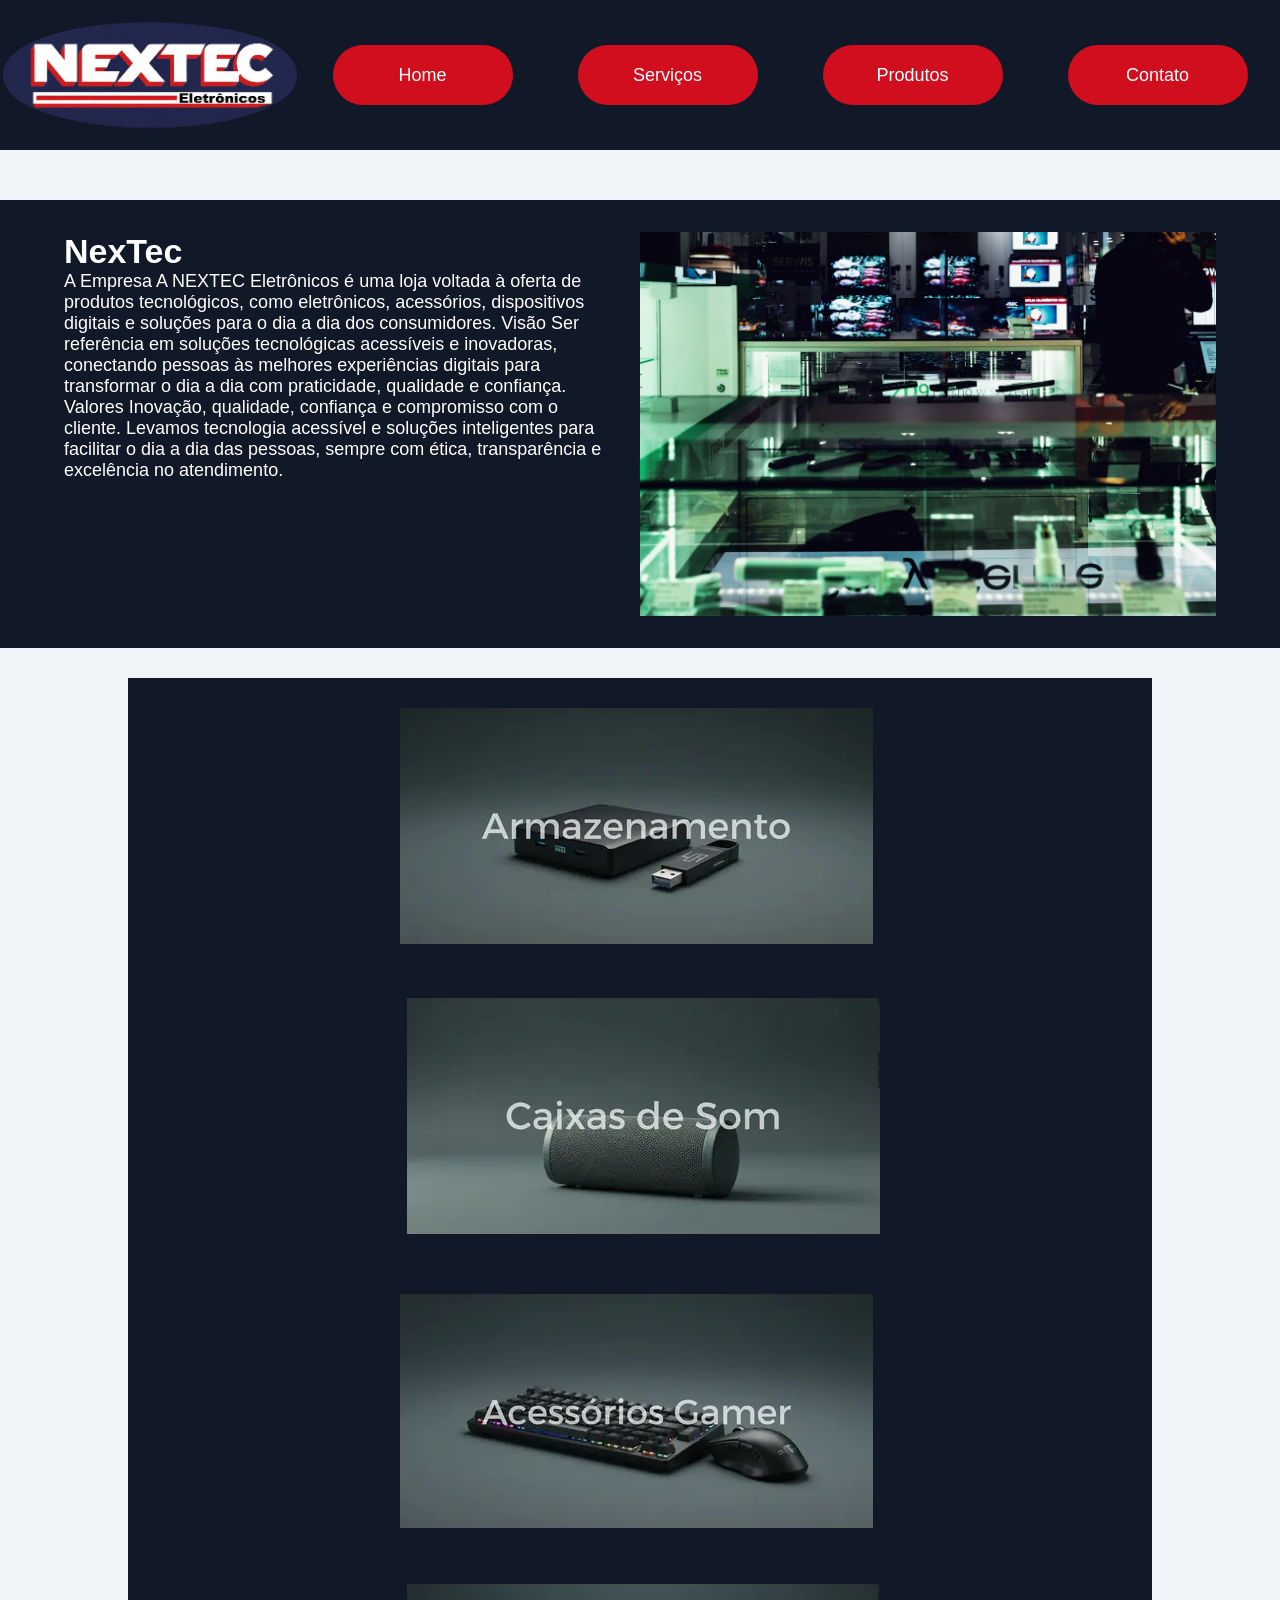
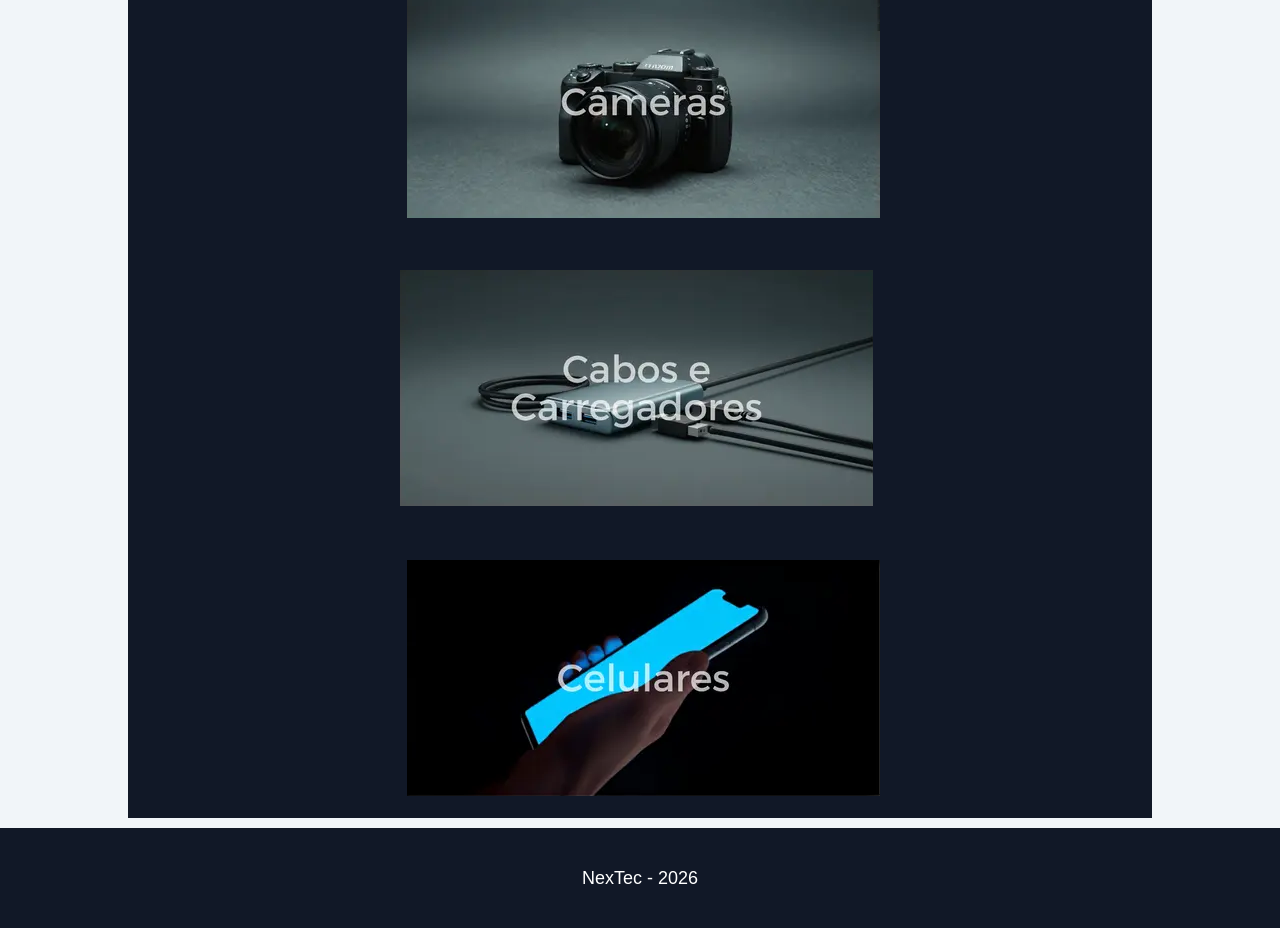
==== src/index.html @ 499da527 "Add files via upload" ====
<!DOCTYPE html>
<html lang="pt-br">
    <head>
        <title>NexTec</title>
        <meta charset="UTF-8">
        <meta name="viewport" content="width=device-width, initial-scale=1.0">
        <link rel="stylesheet" href="../styles/template.css">
    </head>
    <body>
        <nav id="barraNavegacao">
            <img alt="logotipo da empresa" src="../imgs/logo.webp">
            <input type="checkbox">
            <ul>
                <li><a href="index.html"><button>Home</button></a></li>
                <li><a href="servicos.html"><button>Serviços</button></a></li>
                <li><a href="produtos.html"><button>Produtos</button></a></li>
                <li><a href="contato.html"><button>Contato</button></a></li>
            </ul>
        </nav>
        <main id="conteudoPrincipal">
            <section id="apresentacaoEmpresa">
                <div>
                    <h1>NexTec</h1>
                    <p>A Empresa

                            A NEXTEC Eletrônicos é uma loja voltada à oferta de produtos tecnológicos, como eletrônicos, acessórios, dispositivos digitais e soluções para o dia a dia dos consumidores.
                            
                            Visão
                            
                            Ser referência em soluções tecnológicas acessíveis e inovadoras, conectando pessoas às melhores experiências digitais para transformar o dia a dia com praticidade, qualidade e confiança.
                            
                            Valores
                            
                            Inovação, qualidade, confiança e compromisso com o cliente.
                            Levamos tecnologia acessível e soluções inteligentes para facilitar o dia a dia das pessoas, sempre com ética, transparência e excelência no atendimento.
                    </p>
                </div>
                <img id="fotoEmpresa" src="../imgs/descricaoEmpresa.avif" alt="Imagem de uma loja com eletronicos em exposição">
            </section>
            <section id="galeriaServicos">
                <a href="produtos.html">Botão Hyperlink Para Seção de Produtos</a>
                <a href="produtos.html">Botão Hyperlink Para Seção de Produtos</a>
                <a href="produtos.html">Botão Hyperlink Para Seção de Produtos</a>
                <a href="produtos.html">Botão Hyperlink Para Seção de Produtos</a>
                <a href="produtos.html">Botão Hyperlink Para Seção de Produtos</a>
                <a href="produtos.html">Botão Hyperlink Para Seção de Produtos</a>
            </section>
        </main>
        <footer>
            <p>NexTec - 2026</p>
        </footer>
    </body>
</html>
---- styles/template.css ----
/* Cores projeto
    fundo -> #E2E8F0
    bases -> #111827
    destaques -> #d10e1e
*/

*{
    box-sizing: border-box;
    margin: 0;
    padding: 0;
    font-family: 'Lucida Sans', 'Lucida Sans Regular', 'Lucida Grande', 'Lucida Sans Unicode', Geneva, Verdana, sans-serif;
}

:root{
    --background:#F1F5F9;
    --bases: #111827;
    --destaques: #d10e1e;
}

/*Proporção de tipografia*/

p{
    font-size: 18px;
}

h1{
    font-size: 34px;
}

html{
    background-color: var(--background);
    height: 100vh;
}

#barraNavegacao{
    background-color: var(--bases);
    margin: 0;
    position:fixed;
    top: 0;
    left: 0;
    width: 100%;
    height: 150px;
    display: flex;
    justify-content: space-around;
    align-items: center;

    & ul{
        display: flex;
        color: transparent;
        width: 80%;
        justify-content: space-around;
    }
    & button{
        border: none;
        background-color: var(--destaques);
        width: 180px;
        height: 60px;
        font-size: 18px;
        border-radius:30px;
        color: white;
    }

    & img{
        width: 300px;
    }

    & input{
        display: none;
    }
}

#barraNavegacao a{
    text-decoration: none;
}

main{
    display: flex;
    flex-direction: column;
    align-items: center;
    margin-top: 200px;
}


#galeriaServicos{
    background-color: var(--bases);
    width: 80%;
    display: flex;
    flex-wrap: wrap;
    align-items: center;
    justify-content: space-around;
}

body{
    display: flex;
    flex-direction: column;
    align-items: center;
}

#galeriaServicos a img{
    width: 300px;
    height: 200px;
}

footer{
    background-color: var(--bases);
    width: 100%;
    height: 100px;
    color: white;
    margin-top: 10px;
    display: flex;
    align-items: center;
    text-align: center;

    & p{
        width: 100%;
    }
}

#galeriaServicos a{
    color: transparent;
    width: 500px;
    height: 250px;
    margin: 20px;
    background-image: url('../imgs/galeriaSprite.webp');
}

#galeriaServicos :nth-child(2){
    background-position: 500px 0;
}

#galeriaServicos :nth-child(3){
    background-position: 0 -250px;
}

#galeriaServicos :nth-child(4){
    background-position: 500px -250px;
}

#galeriaServicos :nth-child(5){
    background-position: 0 -510px;
}

#galeriaServicos :nth-child(6){
    background-position: 500px -510px;
}

#fotoEmpresa{
    width: 50%;
}

#apresentacaoEmpresa p{
    width: 40%;
}
#apresentacaoEmpresa{
    display: flex;
    background-color: var(--bases);
    margin-bottom: 30px;
    width: 100%;
    color: white;
    padding: 2.5% 5% 2.5% 5%;

    & div{
        display: flex;
        flex-direction: column;
    }

    & div p {
        width: 95%;
        height: 100%;
    }
}

#apresentacaoEmpresa div{
    display: flex;
}

#conteudoContato{
    background-color: var(--bases);
    width: 40%;
    height: 500px;
    color: white;
}

#conteudoContato section form{
    display: flex;
    flex-direction: column;
}

@media  (max-width:1030px) {
    #barraNavegacao{
        flex-wrap: wrap;
        flex-direction: column;
        height: 200px;

        & input{
            display: inline;
            width: 50px;
            height: 50px;
            appearance: none;
            background-image: url('../imgs/down-arrow.webp');
            background-size: 100%;
        }

        & a{
            width: 100%;
            display: flex;
            justify-content: center;

            & button{
                width: 100%;
                border-radius: 0px;
                background-color: transparent;
            }
        }

        & ul{
            display: none;
        }

        & input:checked ~ ul{
            display: flex;
            flex-direction: column;
        }

        &:has(input:checked){
            height: 500px;
        }
    }

    main{
        margin-top: 300px;
    }

    #apresentacaoEmpresa{
        flex-wrap: wrap;
        align-items: center;
        
        & img{
            width: 500px;
        }
    }
}
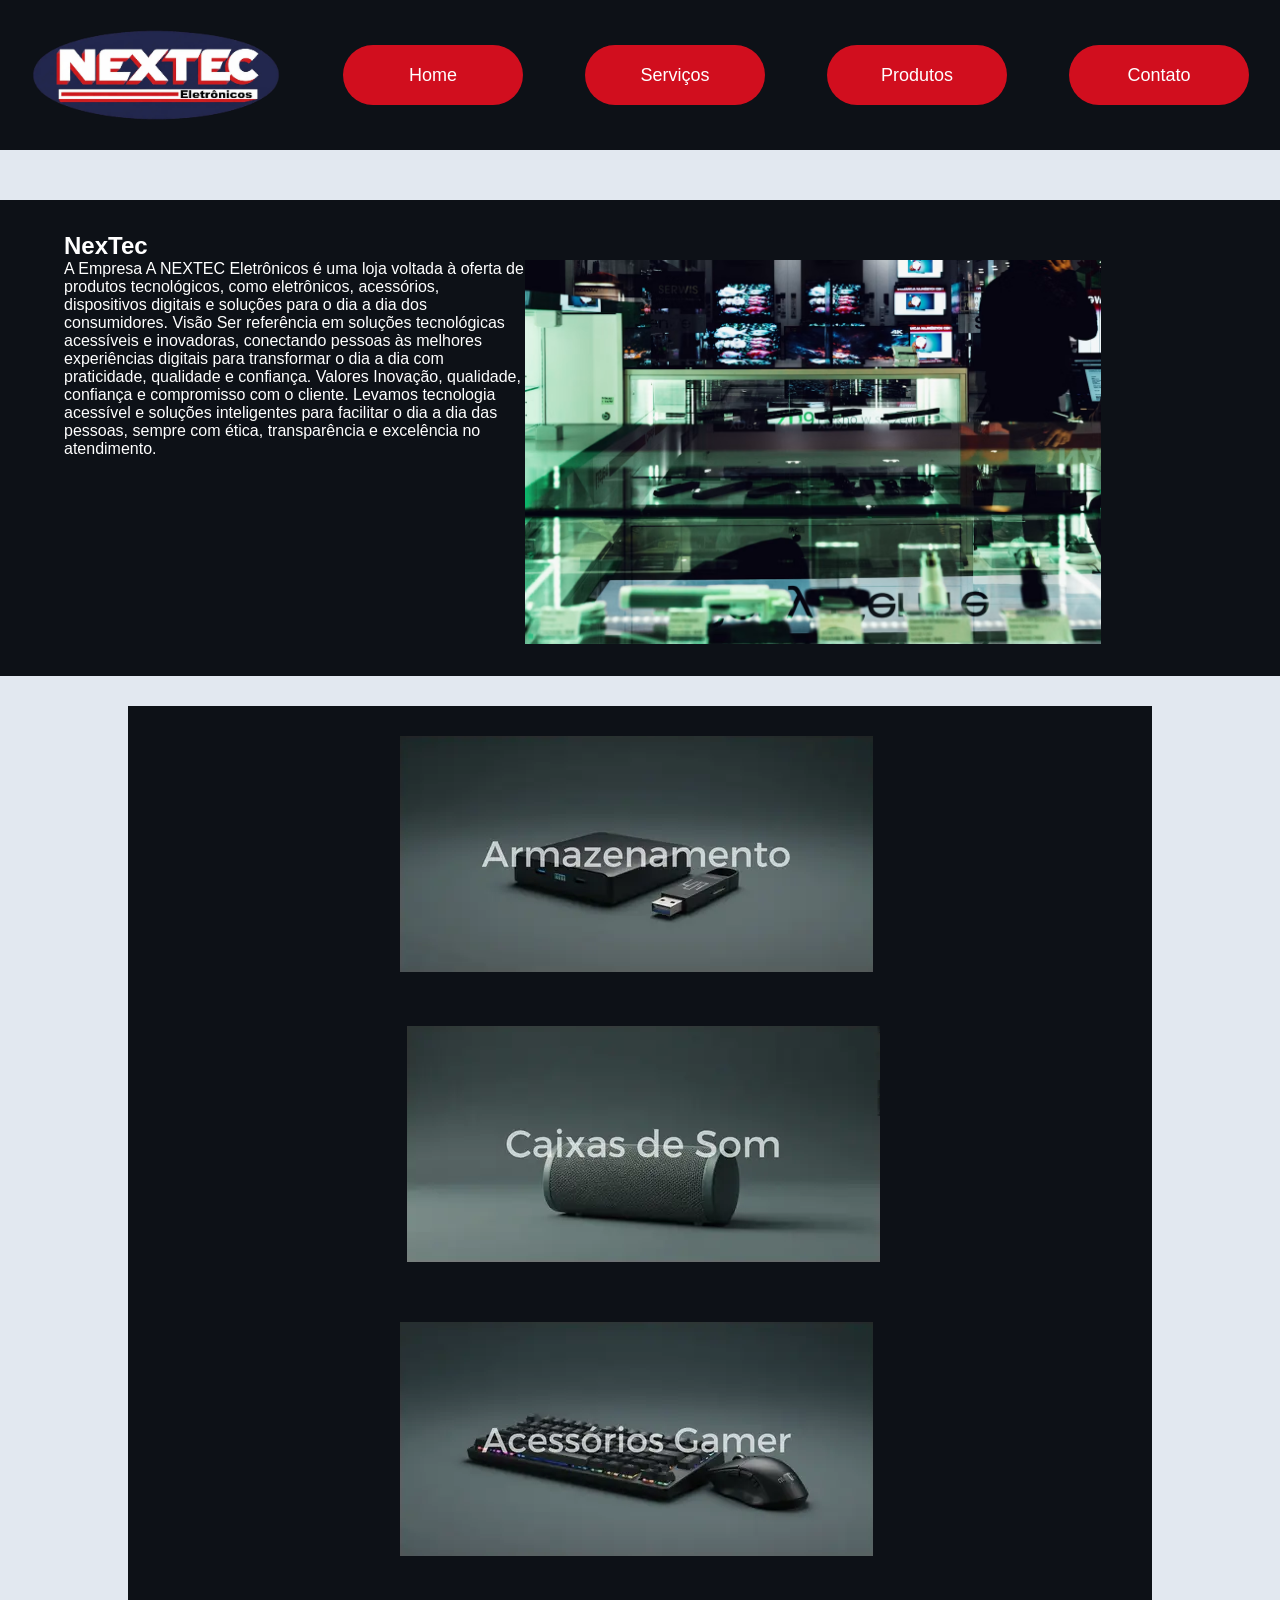
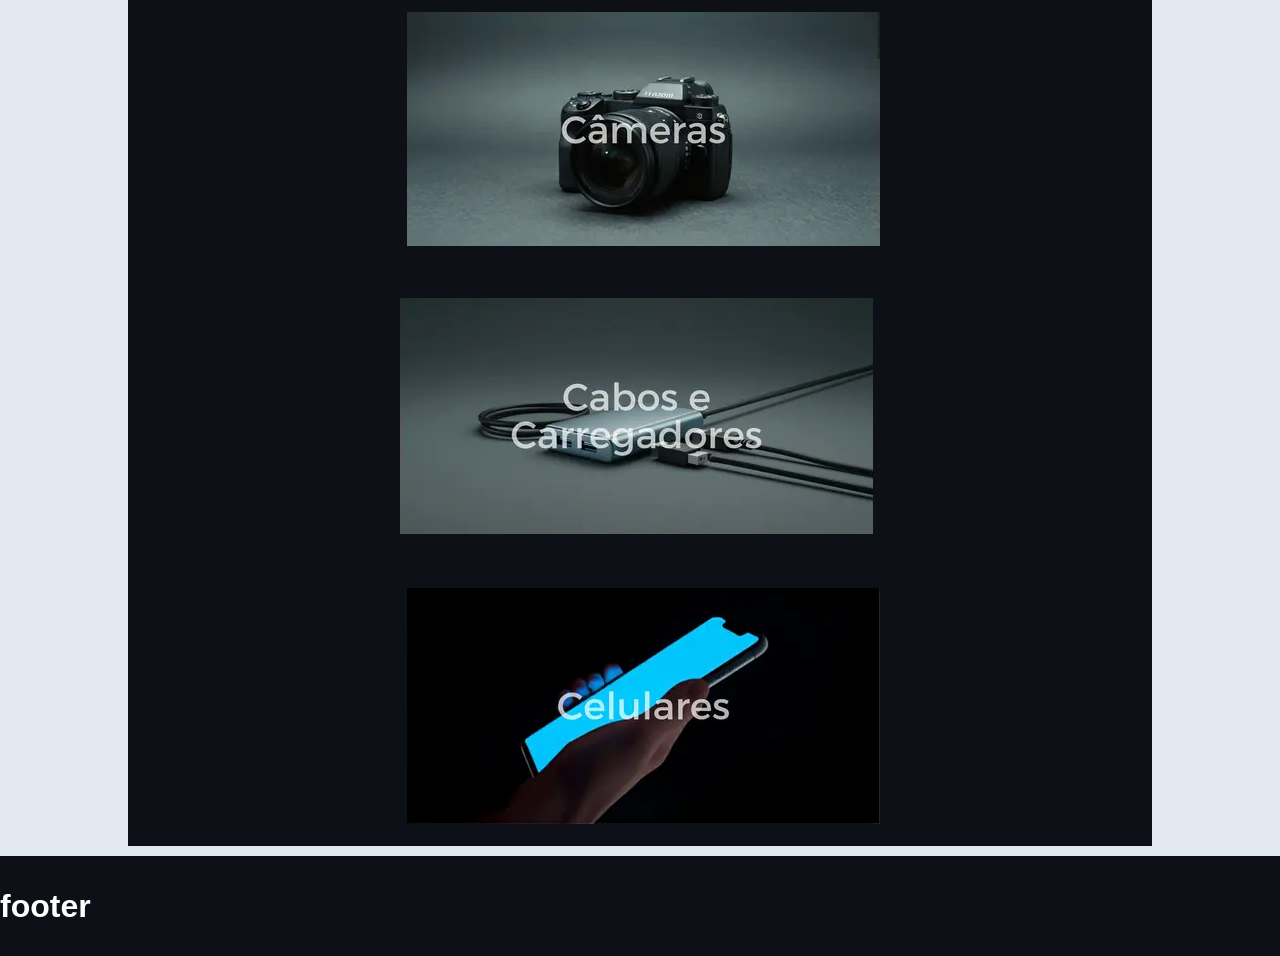
==== commit 184cda40: "Add files via upload" ====
--- a/src/index.html
+++ b/src/index.html
@@ -9,33 +9,30 @@
     <body>
         <nav id="barraNavegacao">
             <img alt="logotipo da empresa" src="../imgs/logo.webp">
-            <input type="checkbox">
-            <ul>
-                <li><a href="index.html"><button>Home</button></a></li>
-                <li><a href="servicos.html"><button>Serviços</button></a></li>
-                <li><a href="produtos.html"><button>Produtos</button></a></li>
-                <li><a href="contato.html"><button>Contato</button></a></li>
-            </ul>
+            <a href="index.html"><button>Home</button></a>
+            <a href="servicos.html"><button>Serviços</button></a>
+            <a href="produtos.html"><button>Produtos</button></a>
+            <a href="contato.html"><button>Contato</button></a>
         </nav>
         <main id="conteudoPrincipal">
             <section id="apresentacaoEmpresa">
+                <h1>NexTec</h1>
                 <div>
-                    <h1>NexTec</h1>
                     <p>A Empresa
 
-                            A NEXTEC Eletrônicos é uma loja voltada à oferta de produtos tecnológicos, como eletrônicos, acessórios, dispositivos digitais e soluções para o dia a dia dos consumidores.
-                            
-                            Visão
-                            
-                            Ser referência em soluções tecnológicas acessíveis e inovadoras, conectando pessoas às melhores experiências digitais para transformar o dia a dia com praticidade, qualidade e confiança.
-                            
-                            Valores
-                            
-                            Inovação, qualidade, confiança e compromisso com o cliente.
-                            Levamos tecnologia acessível e soluções inteligentes para facilitar o dia a dia das pessoas, sempre com ética, transparência e excelência no atendimento.
+                        A NEXTEC Eletrônicos é uma loja voltada à oferta de produtos tecnológicos, como eletrônicos, acessórios, dispositivos digitais e soluções para o dia a dia dos consumidores.
+                        
+                        Visão
+                        
+                        Ser referência em soluções tecnológicas acessíveis e inovadoras, conectando pessoas às melhores experiências digitais para transformar o dia a dia com praticidade, qualidade e confiança.
+                        
+                        Valores
+                        
+                        Inovação, qualidade, confiança e compromisso com o cliente.
+                        Levamos tecnologia acessível e soluções inteligentes para facilitar o dia a dia das pessoas, sempre com ética, transparência e excelência no atendimento.
                     </p>
+                    <img id="fotoEmpresa" src="../imgs/descricaoEmpresa.avif">
                 </div>
-                <img id="fotoEmpresa" src="../imgs/descricaoEmpresa.avif" alt="Imagem de uma loja com eletronicos em exposição">
             </section>
             <section id="galeriaServicos">
                 <a href="produtos.html">Botão Hyperlink Para Seção de Produtos</a>
@@ -47,7 +44,7 @@
             </section>
         </main>
         <footer>
-            <p>NexTec - 2026</p>
+            <h1>footer</h1>
         </footer>
     </body>
 </html>
--- a/styles/template.css
+++ b/styles/template.css
@@ -1,6 +1,6 @@
 /* Cores projeto
     fundo -> #E2E8F0
-    bases -> #111827
+    bases -> #0D1117
     destaques -> #d10e1e
 */
 
@@ -12,19 +12,9 @@
 }
 
 :root{
-    --background:#F1F5F9;
-    --bases: #111827;
+    --background:#E2E8F0;
+    --bases: #0D1117;
     --destaques: #d10e1e;
-}
-
-/*Proporção de tipografia*/
-
-p{
-    font-size: 18px;
-}
-
-h1{
-    font-size: 34px;
 }
 
 html{
@@ -43,34 +33,16 @@
     display: flex;
     justify-content: space-around;
     align-items: center;
-
-    & ul{
-        display: flex;
-        color: transparent;
-        width: 80%;
-        justify-content: space-around;
-    }
-    & button{
-        border: none;
-        background-color: var(--destaques);
-        width: 180px;
-        height: 60px;
-        font-size: 18px;
-        border-radius:30px;
-        color: white;
-    }
-
-    & img{
-        width: 300px;
-    }
-
-    & input{
-        display: none;
-    }
 }
 
-#barraNavegacao a{
-    text-decoration: none;
+#barraNavegacao button{
+    border: none;
+    background-color: var(--destaques);
+    width: 180px;
+    height: 60px;
+    font-size: 18px;
+    border-radius:30px;
+    color: white;
 }
 
 main{
@@ -96,6 +68,11 @@
     align-items: center;
 }
 
+#barraNavegacao img{
+    width: 250px;
+    height: 250px;
+}
+
 #galeriaServicos a img{
     width: 300px;
     height: 200px;
@@ -109,11 +86,6 @@
     margin-top: 10px;
     display: flex;
     align-items: center;
-    text-align: center;
-
-    & p{
-        width: 100%;
-    }
 }
 
 #galeriaServicos a{
@@ -146,6 +118,7 @@
 
 #fotoEmpresa{
     width: 50%;
+    align-self: end;
 }
 
 #apresentacaoEmpresa p{
@@ -153,21 +126,12 @@
 }
 #apresentacaoEmpresa{
     display: flex;
+    flex-direction: column;
     background-color: var(--bases);
     margin-bottom: 30px;
     width: 100%;
     color: white;
     padding: 2.5% 5% 2.5% 5%;
-
-    & div{
-        display: flex;
-        flex-direction: column;
-    }
-
-    & div p {
-        width: 95%;
-        height: 100%;
-    }
 }
 
 #apresentacaoEmpresa div{
@@ -186,58 +150,3 @@
     flex-direction: column;
 }
 
-@media  (max-width:1030px) {
-    #barraNavegacao{
-        flex-wrap: wrap;
-        flex-direction: column;
-        height: 200px;
-
-        & input{
-            display: inline;
-            width: 50px;
-            height: 50px;
-            appearance: none;
-            background-image: url('../imgs/down-arrow.webp');
-            background-size: 100%;
-        }
-
-        & a{
-            width: 100%;
-            display: flex;
-            justify-content: center;
-
-            & button{
-                width: 100%;
-                border-radius: 0px;
-                background-color: transparent;
-            }
-        }
-
-        & ul{
-            display: none;
-        }
-
-        & input:checked ~ ul{
-            display: flex;
-            flex-direction: column;
-        }
-
-        &:has(input:checked){
-            height: 500px;
-        }
-    }
-
-    main{
-        margin-top: 300px;
-    }
-
-    #apresentacaoEmpresa{
-        flex-wrap: wrap;
-        align-items: center;
-        
-        & img{
-            width: 500px;
-        }
-    }
-}
-
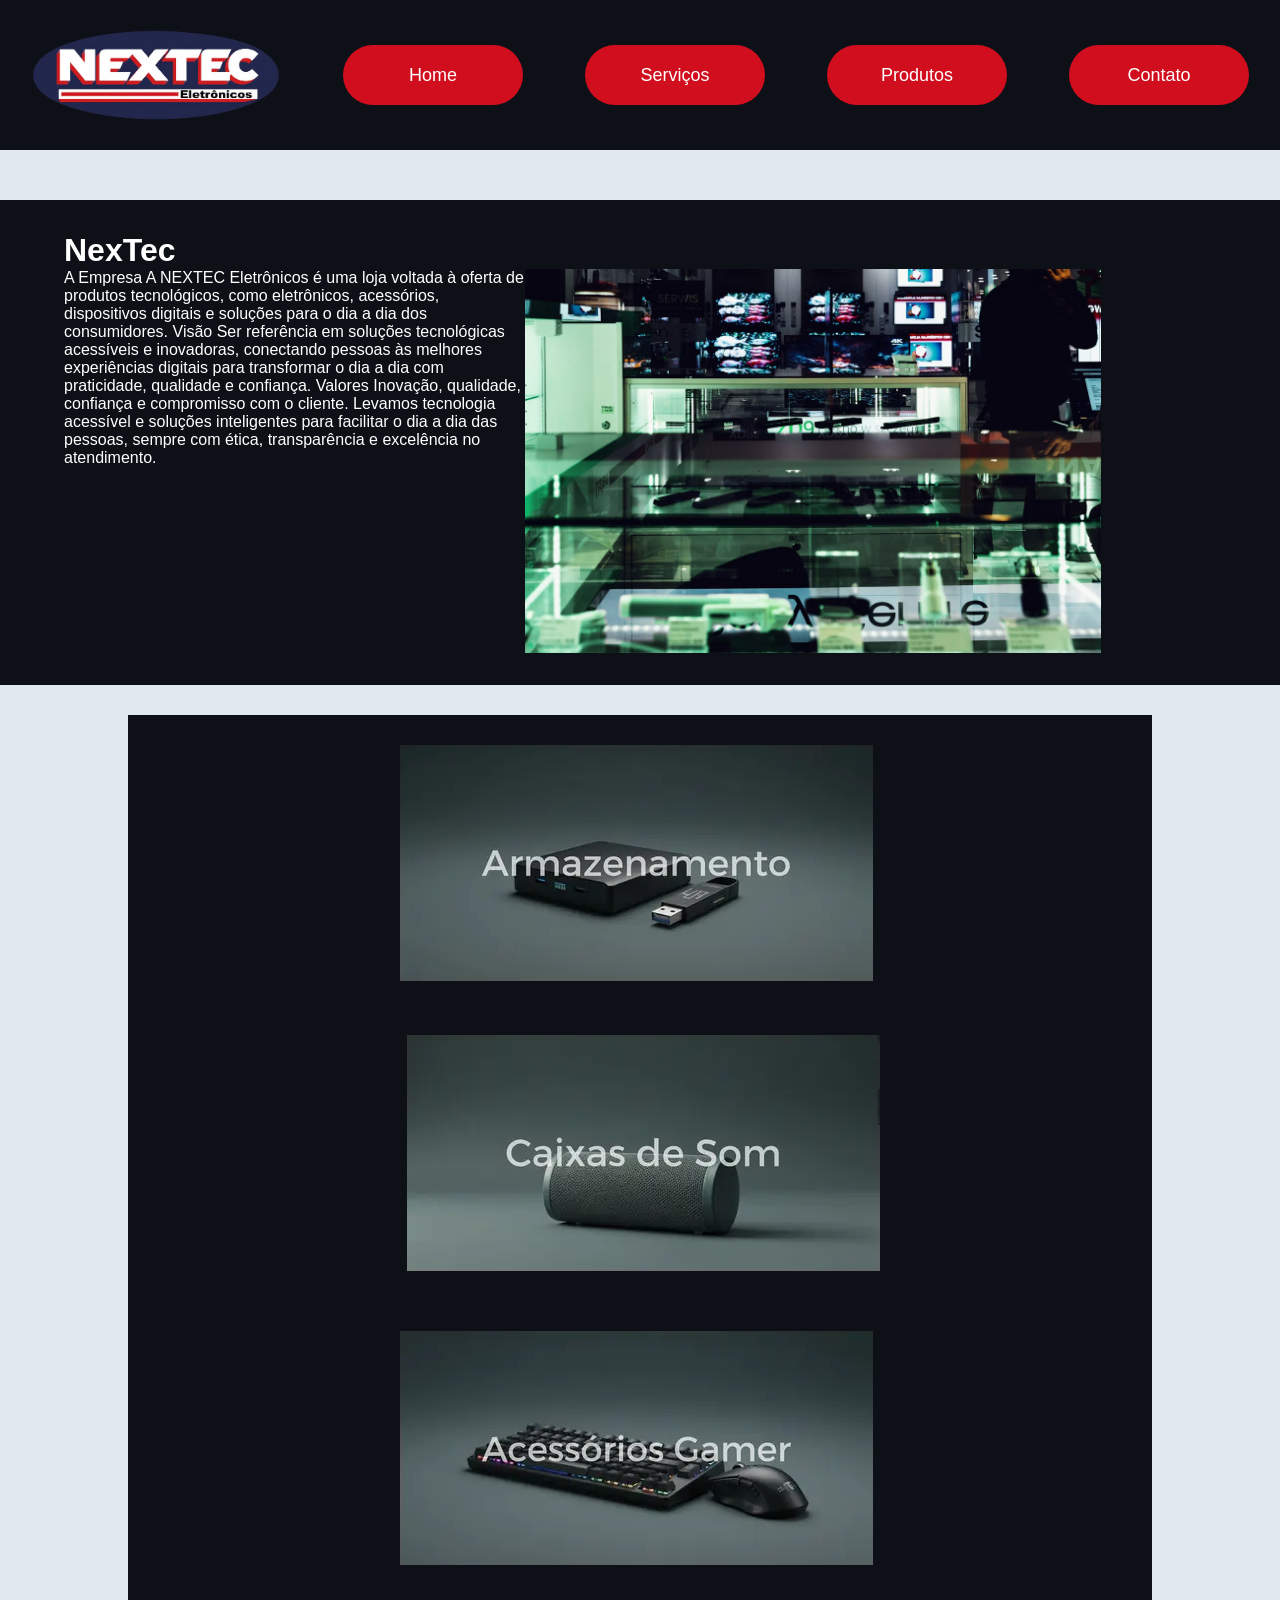
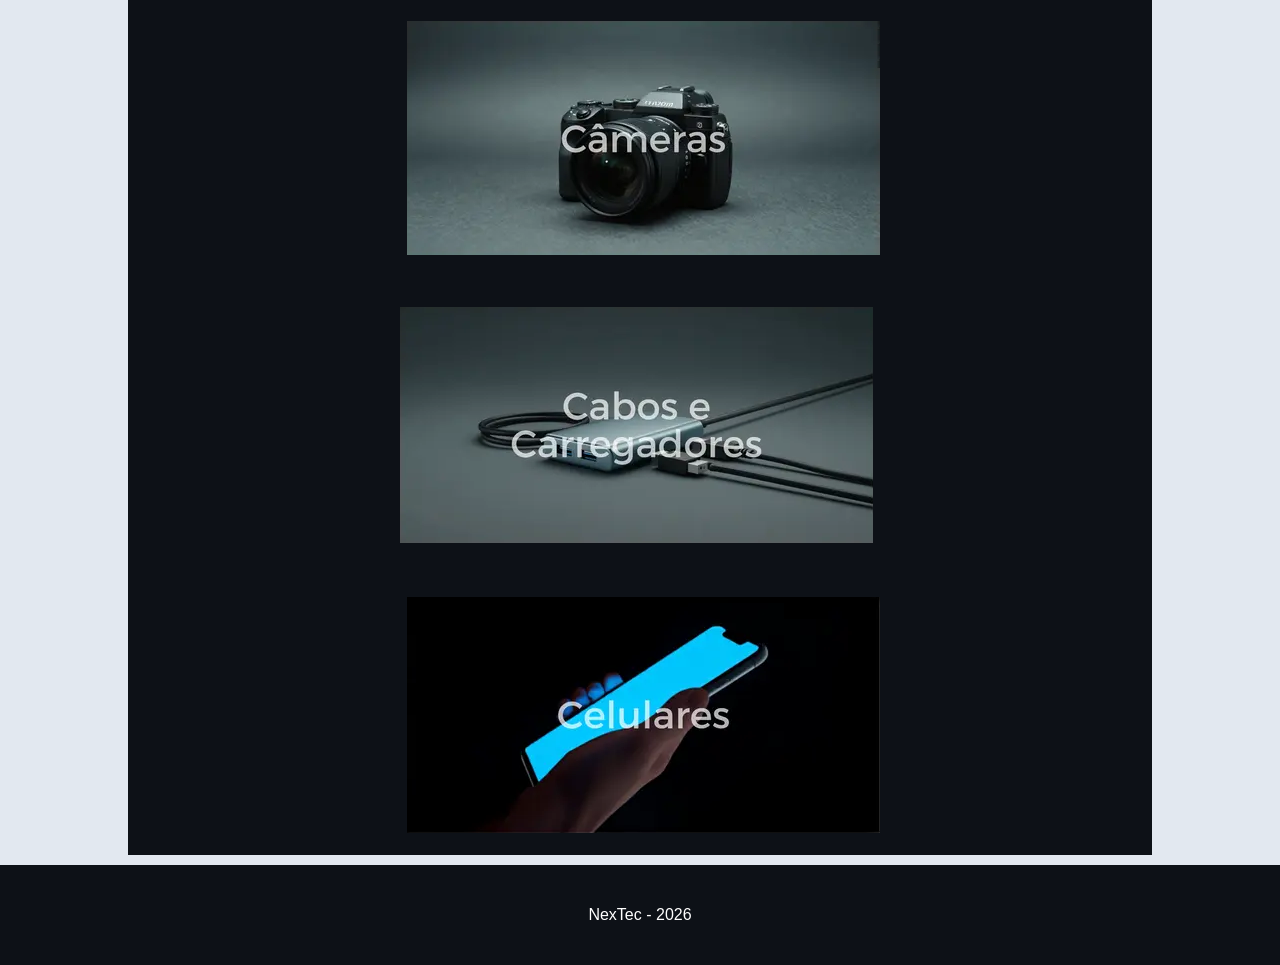
==== commit 19758dd2: "Add files via upload" ====
--- a/src/index.html
+++ b/src/index.html
@@ -44,7 +44,7 @@
             </section>
         </main>
         <footer>
-            <h1>footer</h1>
+            <p>NexTec - 2026</p>
         </footer>
     </body>
 </html>
--- a/styles/template.css
+++ b/styles/template.css
@@ -17,6 +17,16 @@
     --destaques: #d10e1e;
 }
 
+/* Padronização Formatação*/
+
+h1{
+    font-size: 32px;
+}
+
+p{
+    font-size: 16px;
+}
+
 html{
     background-color: var(--background);
     height: 100vh;
@@ -33,6 +43,10 @@
     display: flex;
     justify-content: space-around;
     align-items: center;
+
+    & a {
+        text-decoration: none;
+    }
 }
 
 #barraNavegacao button{
@@ -79,6 +93,7 @@
 }
 
 footer{
+    text-align: center;
     background-color: var(--bases);
     width: 100%;
     height: 100px;
@@ -86,6 +101,10 @@
     margin-top: 10px;
     display: flex;
     align-items: center;
+
+    & p{
+        width: 100%;
+    }
 }
 
 #galeriaServicos a{
@@ -139,10 +158,22 @@
 }
 
 #conteudoContato{
-    background-color: var(--bases);
-    width: 40%;
+    width: 80%;
     height: 500px;
-    color: white;
+
+    & section{
+        width: 100%;
+        display: flex;
+        align-items: center;
+        flex-direction: column;
+    }
+    & section form{
+        width: 50%;
+    }
+
+    & section form input{
+        margin-bottom: 5%;
+    }
 }
 
 #conteudoContato section form{
@@ -150,3 +181,75 @@
     flex-direction: column;
 }
 
+@media  (max-width:1030px) {
+    #barraNavegacao{
+        flex-direction: column;
+        height: auto;
+
+        & input{
+            display: inline-block;
+            width: 50px;
+            height: 50px;
+            appearance: none;
+            background-image: url('../imgs/down-arrow.webp');
+            background-size: 100%;
+        }
+
+        & a{
+            width: 100%;
+            display: flex;
+            justify-content: center;
+
+            & button{
+                width: 100%;
+                border-radius: 0px;
+                background-color: transparent;
+            }
+        }
+
+        & ul{
+            display: none;
+        }
+
+        & input:checked ~ ul{
+            display: flex;
+            flex-direction: column;
+        }
+    }
+
+    main{
+        margin-top: 300px;
+    }
+
+    #apresentacaoEmpresa{
+        flex-wrap: wrap;
+        align-items: center;
+        
+        & img{
+            width: 500px;
+        }
+    }
+}
+
+#galeriaProdutos{
+    display: flex;
+    flex-wrap:  wrap;
+    justify-content: center;
+    width: 100%;
+
+    & a:hover {
+        opacity: 90%;
+        background-color: black;
+    }
+
+    & button{
+        border: none;
+        width: 250px;
+        height: 250px;
+        background-size: 250px;
+    }
+
+    & :nth-child(1){
+       background-image: url("../imgs/Armazenamento/Samsung T7 Shield.png");
+    }
+}
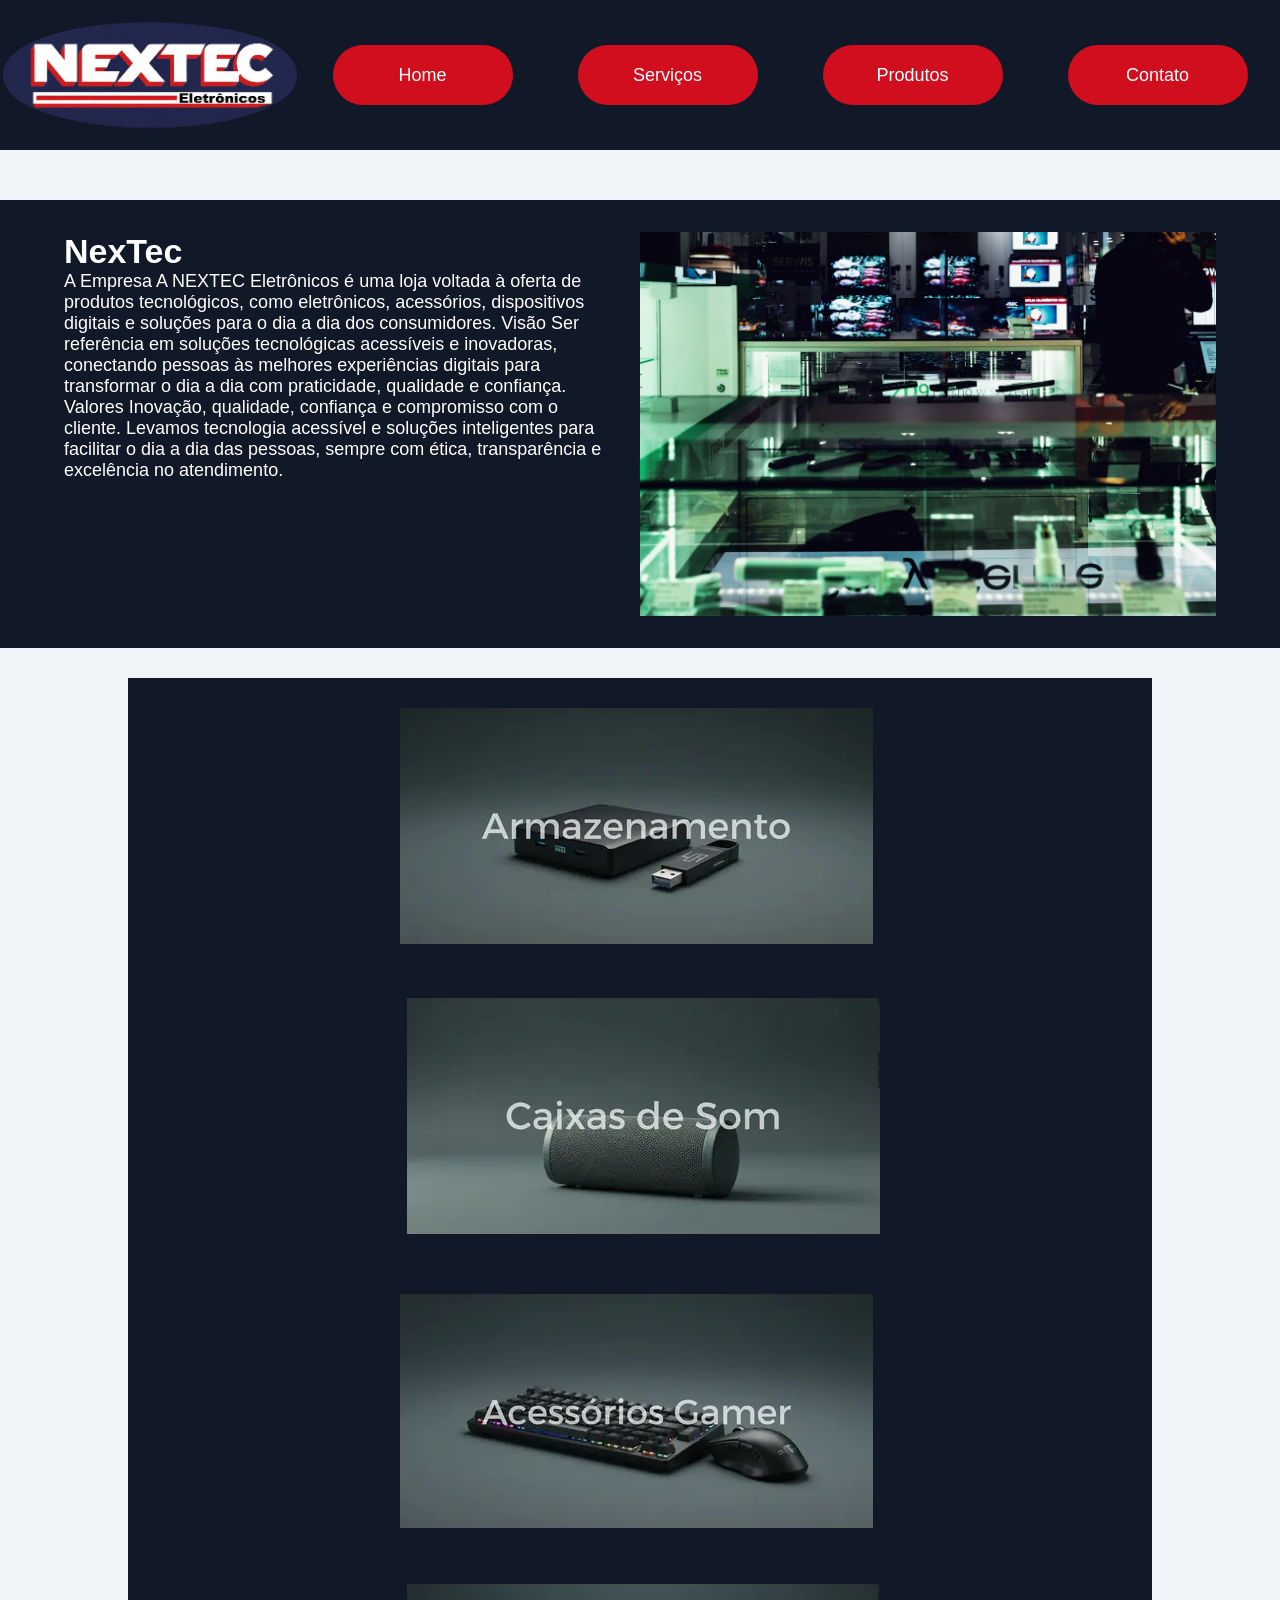
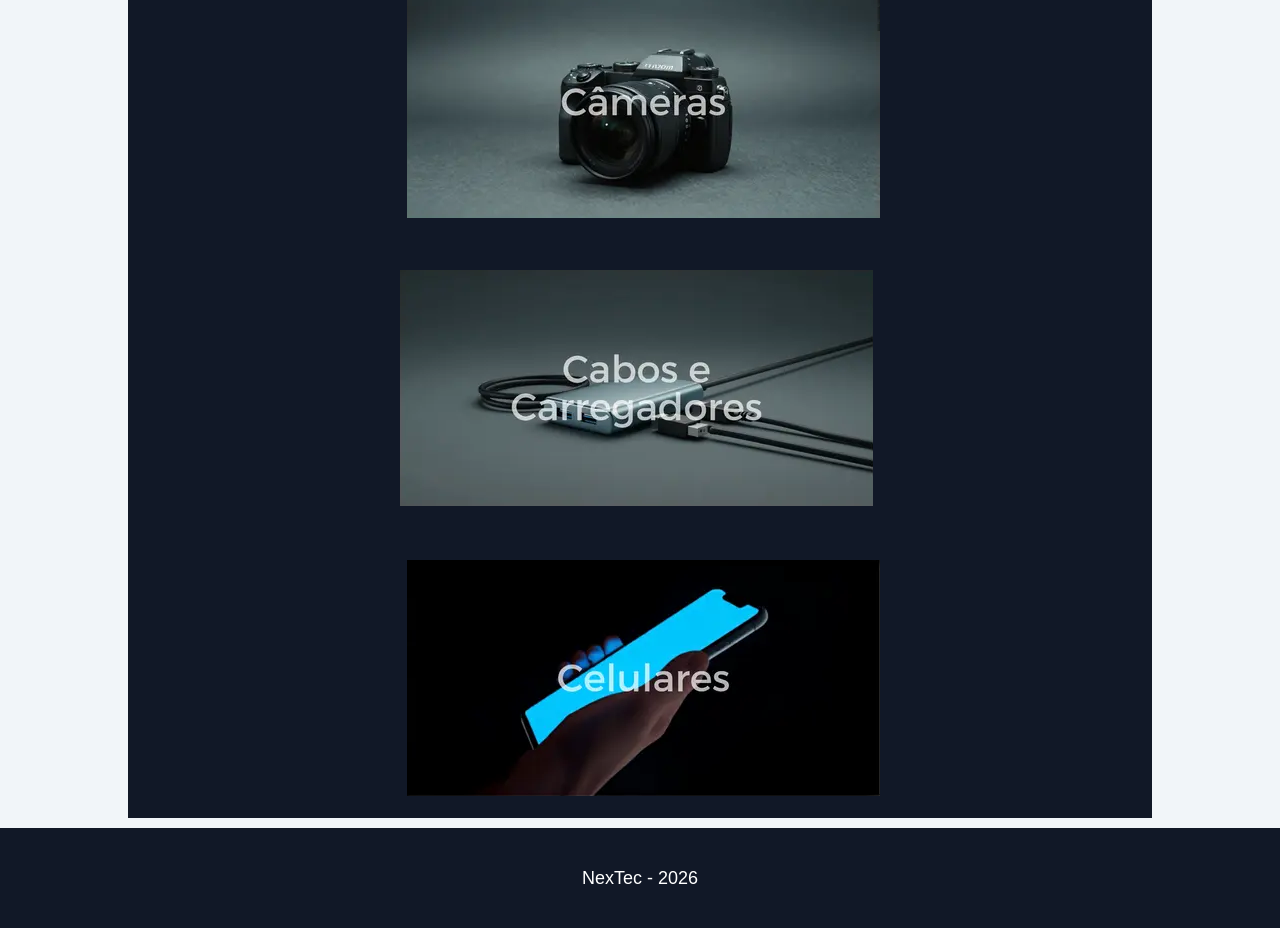
==== commit 29ac22d2: "Add files via upload" ====
--- a/src/index.html
+++ b/src/index.html
@@ -9,30 +9,33 @@
     <body>
         <nav id="barraNavegacao">
             <img alt="logotipo da empresa" src="../imgs/logo.webp">
-            <a href="index.html"><button>Home</button></a>
-            <a href="servicos.html"><button>Serviços</button></a>
-            <a href="produtos.html"><button>Produtos</button></a>
-            <a href="contato.html"><button>Contato</button></a>
+            <input role="button" type="checkbox">
+            <ul>
+                <li><a href="index.html"><button>Home</button></a></li>
+                <li><a href="servicos.html"><button>Serviços</button></a></li>
+                <li><a href="produtos.html"><button>Produtos</button></a></li>
+                <li><a href="contato.html"><button>Contato</button></a></li>
+            </ul>
         </nav>
         <main id="conteudoPrincipal">
             <section id="apresentacaoEmpresa">
-                <h1>NexTec</h1>
                 <div>
+                    <h1>NexTec</h1>
                     <p>A Empresa
 
-                        A NEXTEC Eletrônicos é uma loja voltada à oferta de produtos tecnológicos, como eletrônicos, acessórios, dispositivos digitais e soluções para o dia a dia dos consumidores.
-                        
-                        Visão
-                        
-                        Ser referência em soluções tecnológicas acessíveis e inovadoras, conectando pessoas às melhores experiências digitais para transformar o dia a dia com praticidade, qualidade e confiança.
-                        
-                        Valores
-                        
-                        Inovação, qualidade, confiança e compromisso com o cliente.
-                        Levamos tecnologia acessível e soluções inteligentes para facilitar o dia a dia das pessoas, sempre com ética, transparência e excelência no atendimento.
+                            A NEXTEC Eletrônicos é uma loja voltada à oferta de produtos tecnológicos, como eletrônicos, acessórios, dispositivos digitais e soluções para o dia a dia dos consumidores.
+                            
+                            Visão
+                            
+                            Ser referência em soluções tecnológicas acessíveis e inovadoras, conectando pessoas às melhores experiências digitais para transformar o dia a dia com praticidade, qualidade e confiança.
+                            
+                            Valores
+                            
+                            Inovação, qualidade, confiança e compromisso com o cliente.
+                            Levamos tecnologia acessível e soluções inteligentes para facilitar o dia a dia das pessoas, sempre com ética, transparência e excelência no atendimento.
                     </p>
-                    <img id="fotoEmpresa" src="../imgs/descricaoEmpresa.avif">
                 </div>
+                <img id="fotoEmpresa" src="../imgs/descricaoEmpresa.avif" alt="Imagem de uma loja com eletronicos em exposição">
             </section>
             <section id="galeriaServicos">
                 <a href="produtos.html">Botão Hyperlink Para Seção de Produtos</a>
--- a/styles/template.css
+++ b/styles/template.css
@@ -1,255 +1,258 @@
-/* Cores projeto
-    fundo -> #E2E8F0
-    bases -> #0D1117
-    destaques -> #d10e1e
-*/
-
-*{
-    box-sizing: border-box;
-    margin: 0;
-    padding: 0;
-    font-family: 'Lucida Sans', 'Lucida Sans Regular', 'Lucida Grande', 'Lucida Sans Unicode', Geneva, Verdana, sans-serif;
-}
-
-:root{
-    --background:#E2E8F0;
-    --bases: #0D1117;
-    --destaques: #d10e1e;
-}
-
-/* Padronização Formatação*/
-
-h1{
-    font-size: 32px;
-}
-
-p{
-    font-size: 16px;
-}
-
-html{
-    background-color: var(--background);
-    height: 100vh;
-}
-
-#barraNavegacao{
-    background-color: var(--bases);
-    margin: 0;
-    position:fixed;
-    top: 0;
-    left: 0;
-    width: 100%;
-    height: 150px;
-    display: flex;
-    justify-content: space-around;
-    align-items: center;
-
-    & a {
-        text-decoration: none;
-    }
-}
-
-#barraNavegacao button{
-    border: none;
-    background-color: var(--destaques);
-    width: 180px;
-    height: 60px;
-    font-size: 18px;
-    border-radius:30px;
-    color: white;
-}
-
-main{
-    display: flex;
-    flex-direction: column;
-    align-items: center;
-    margin-top: 200px;
-}
-
-
-#galeriaServicos{
-    background-color: var(--bases);
-    width: 80%;
-    display: flex;
-    flex-wrap: wrap;
-    align-items: center;
-    justify-content: space-around;
-}
-
-body{
-    display: flex;
-    flex-direction: column;
-    align-items: center;
-}
-
-#barraNavegacao img{
-    width: 250px;
-    height: 250px;
-}
-
-#galeriaServicos a img{
-    width: 300px;
-    height: 200px;
-}
-
-footer{
-    text-align: center;
-    background-color: var(--bases);
-    width: 100%;
-    height: 100px;
-    color: white;
-    margin-top: 10px;
-    display: flex;
-    align-items: center;
-
-    & p{
-        width: 100%;
-    }
-}
-
-#galeriaServicos a{
-    color: transparent;
-    width: 500px;
-    height: 250px;
-    margin: 20px;
-    background-image: url('../imgs/galeriaSprite.webp');
-}
-
-#galeriaServicos :nth-child(2){
-    background-position: 500px 0;
-}
-
-#galeriaServicos :nth-child(3){
-    background-position: 0 -250px;
-}
-
-#galeriaServicos :nth-child(4){
-    background-position: 500px -250px;
-}
-
-#galeriaServicos :nth-child(5){
-    background-position: 0 -510px;
-}
-
-#galeriaServicos :nth-child(6){
-    background-position: 500px -510px;
-}
-
-#fotoEmpresa{
-    width: 50%;
-    align-self: end;
-}
-
-#apresentacaoEmpresa p{
-    width: 40%;
-}
-#apresentacaoEmpresa{
-    display: flex;
-    flex-direction: column;
-    background-color: var(--bases);
-    margin-bottom: 30px;
-    width: 100%;
-    color: white;
-    padding: 2.5% 5% 2.5% 5%;
-}
-
-#apresentacaoEmpresa div{
-    display: flex;
-}
-
-#conteudoContato{
-    width: 80%;
-    height: 500px;
-
-    & section{
-        width: 100%;
-        display: flex;
-        align-items: center;
-        flex-direction: column;
-    }
-    & section form{
-        width: 50%;
-    }
-
-    & section form input{
-        margin-bottom: 5%;
-    }
-}
-
-#conteudoContato section form{
-    display: flex;
-    flex-direction: column;
-}
-
-@media  (max-width:1030px) {
-    #barraNavegacao{
-        flex-direction: column;
-        height: auto;
-
-        & input{
-            display: inline-block;
-            width: 50px;
-            height: 50px;
-            appearance: none;
-            background-image: url('../imgs/down-arrow.webp');
-            background-size: 100%;
-        }
-
-        & a{
-            width: 100%;
-            display: flex;
-            justify-content: center;
-
-            & button{
-                width: 100%;
-                border-radius: 0px;
-                background-color: transparent;
-            }
-        }
-
-        & ul{
-            display: none;
-        }
-
-        & input:checked ~ ul{
-            display: flex;
-            flex-direction: column;
-        }
-    }
-
-    main{
-        margin-top: 300px;
-    }
-
-    #apresentacaoEmpresa{
-        flex-wrap: wrap;
-        align-items: center;
-        
-        & img{
-            width: 500px;
-        }
-    }
-}
-
-#galeriaProdutos{
-    display: flex;
-    flex-wrap:  wrap;
-    justify-content: center;
-    width: 100%;
-
-    & a:hover {
-        opacity: 90%;
-        background-color: black;
-    }
-
-    & button{
-        border: none;
-        width: 250px;
-        height: 250px;
-        background-size: 250px;
-    }
-
-    & :nth-child(1){
-       background-image: url("../imgs/Armazenamento/Samsung T7 Shield.png");
-    }
-}
+/* Cores projeto
+    fundo -> #E2E8F0
+    bases -> #111827
+    destaques -> #d10e1e
+*/
+
+*{
+    box-sizing: border-box;
+    margin: 0;
+    padding: 0;
+    font-family: 'Lucida Sans', 'Lucida Sans Regular', 'Lucida Grande', 'Lucida Sans Unicode', Geneva, Verdana, sans-serif;
+}
+
+:root{
+    --background:#F1F5F9;
+    --basePadrao: #111827;
+    --bases: #111827;
+    --destaques: #d10e1e;
+}
+
+/*Proporção de tipografia*/
+
+p{
+    font-size: 18px;
+}
+
+h1{
+    font-size: 34px;
+}
+
+html{
+    background-color: var(--background);
+    height: 100vh;
+}
+
+#barraNavegacao{
+    background-color: var(--basePadrao);
+    position:fixed;
+    top: 0;
+    left: 0;
+    width: 100%;
+    height: 150px;
+    display: flex;
+    justify-content: space-around;
+    align-items: center;
+
+    & ul{
+        display: flex;
+        color: transparent;
+        width: 80%;
+        justify-content: space-around;
+    }
+    & button{
+        border: none;
+        background-color: var(--destaques);
+        width: 180px;
+        height: 60px;
+        font-size: 18px;
+        border-radius:30px;
+        color: white;
+    }
+
+    & img{
+        width: 300px;
+    }
+
+    & input{
+        display: none;
+    }
+}
+
+#barraNavegacao a{
+    text-decoration: none;
+}
+
+main{
+    display: flex;
+    flex-direction: column;
+    align-items: center;
+    margin-top: 200px;
+}
+
+
+#galeriaServicos{
+    background-color: var(--bases);
+    width: 80%;
+    display: flex;
+    flex-wrap: wrap;
+    align-items: center;
+    justify-content: space-around;
+}
+
+body{
+    display: flex;
+    flex-direction: column;
+    align-items: center;
+}
+
+#galeriaServicos a img{
+    width: 300px;
+    height: 200px;
+}
+
+footer{
+    background-color: var(--basePadrao);
+    width: 100%;
+    height: 100px;
+    color: white;
+    margin-top: 10px;
+    display: flex;
+    align-items: center;
+    text-align: center;
+
+    & p{
+        width: 100%;
+    }
+}
+
+#galeriaServicos a{
+    color: transparent;
+    width: 500px;
+    height: 250px;
+    margin: 20px;
+    background-image: url('../imgs/galeriaSprite.webp');
+}
+
+#galeriaServicos :nth-child(2){
+    background-position: 500px 0;
+}
+
+#galeriaServicos :nth-child(3){
+    background-position: 0 -250px;
+}
+
+#galeriaServicos :nth-child(4){
+    background-position: 500px -250px;
+}
+
+#galeriaServicos :nth-child(5){
+    background-position: 0 -510px;
+}
+
+#galeriaServicos :nth-child(6){
+    background-position: 500px -510px;
+}
+
+#fotoEmpresa{
+    width: 50%;
+}
+
+#apresentacaoEmpresa p{
+    width: 40%;
+}
+#apresentacaoEmpresa{
+    display: flex;
+    background-color: var(--bases);
+    margin-bottom: 30px;
+    width: 100%;
+    color: white;
+    padding: 2.5% 5% 2.5% 5%;
+
+    & div{
+        display: flex;
+        flex-direction: column;
+    }
+
+    & div p {
+        width: 95%;
+        height: 100%;
+    }
+}
+
+#apresentacaoEmpresa div{
+    display: flex;
+}
+
+#conteudoContato{
+    width: 80%;
+    height: 500px;
+    color: black;
+
+    & section{
+        width: 80%;
+        padding: 20px;
+    }
+
+    & section form :nth-child(odd){
+        margin: 50px 0 50px 0;
+    }
+
+    & section form button{
+        width: 35%;
+        align-self: end;
+        background-color: var(--destaques);
+        color: white;
+        
+    }
+}
+
+#conteudoContato section form{
+    display: flex;
+    flex-direction: column;
+}
+
+@media  (max-width:1030px) {
+    #barraNavegacao {
+        flex-direction: column; 
+        height: auto;
+        min-height: 250px;
+
+        & input{
+            display: inline-block;
+            width: 50px;
+            height: 50px; 
+            appearance: none;
+            background-image: url('../imgs/down-arrow.webp');
+            background-size: 100%;
+        }
+
+        & a{
+            width: 100%;
+            display: flex;
+            justify-content: center;
+
+            & button{
+                width: 100%;
+                border-radius: 0px;
+                background-color: transparent;
+            }
+        }
+
+        & ul{
+            display: none;
+        }
+
+        & input:checked ~ ul{
+            display: flex;
+            flex-direction: column;
+        }
+        & img{
+            width: 200px;
+        }
+    }
+
+    main{
+        margin-top: 300px;
+    }
+
+    #apresentacaoEmpresa{
+        flex-wrap: wrap;
+        align-items: center;
+        
+        & img{
+            width: 500px;
+        }
+    }
+}
+
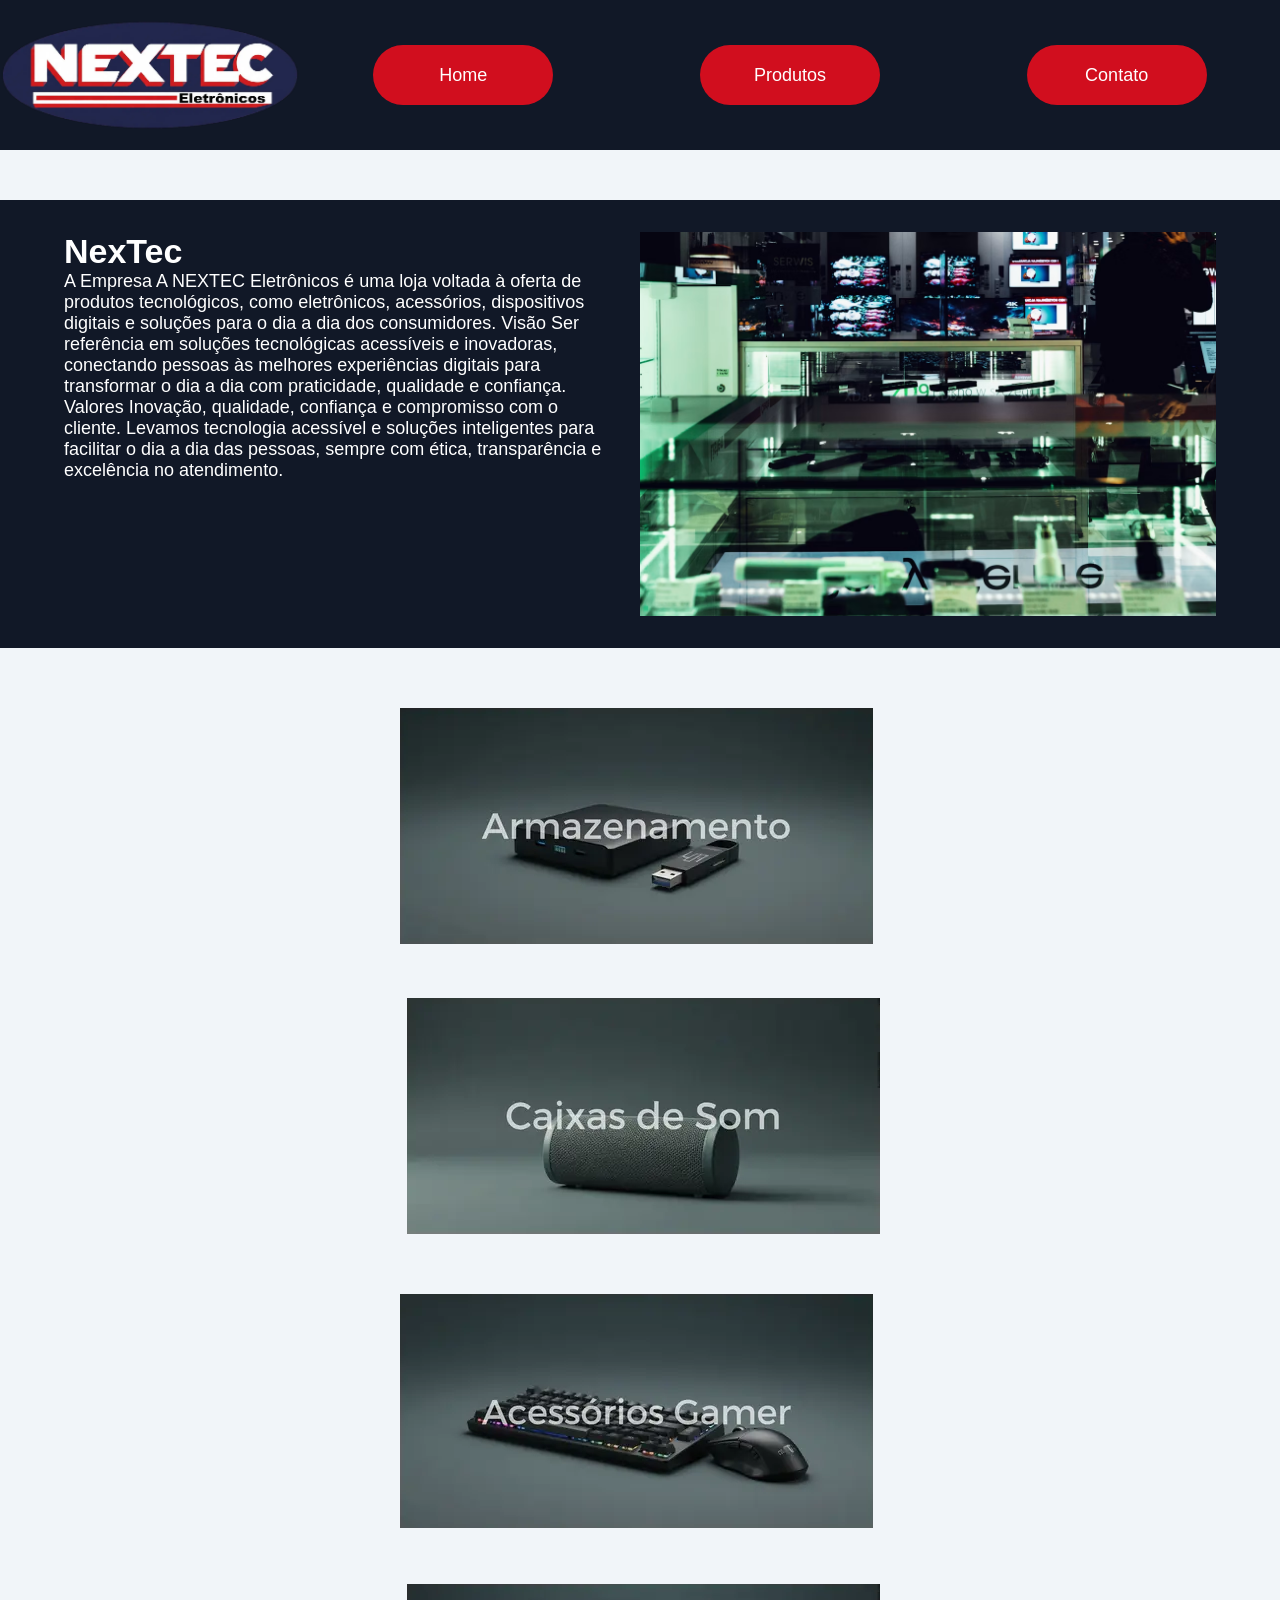
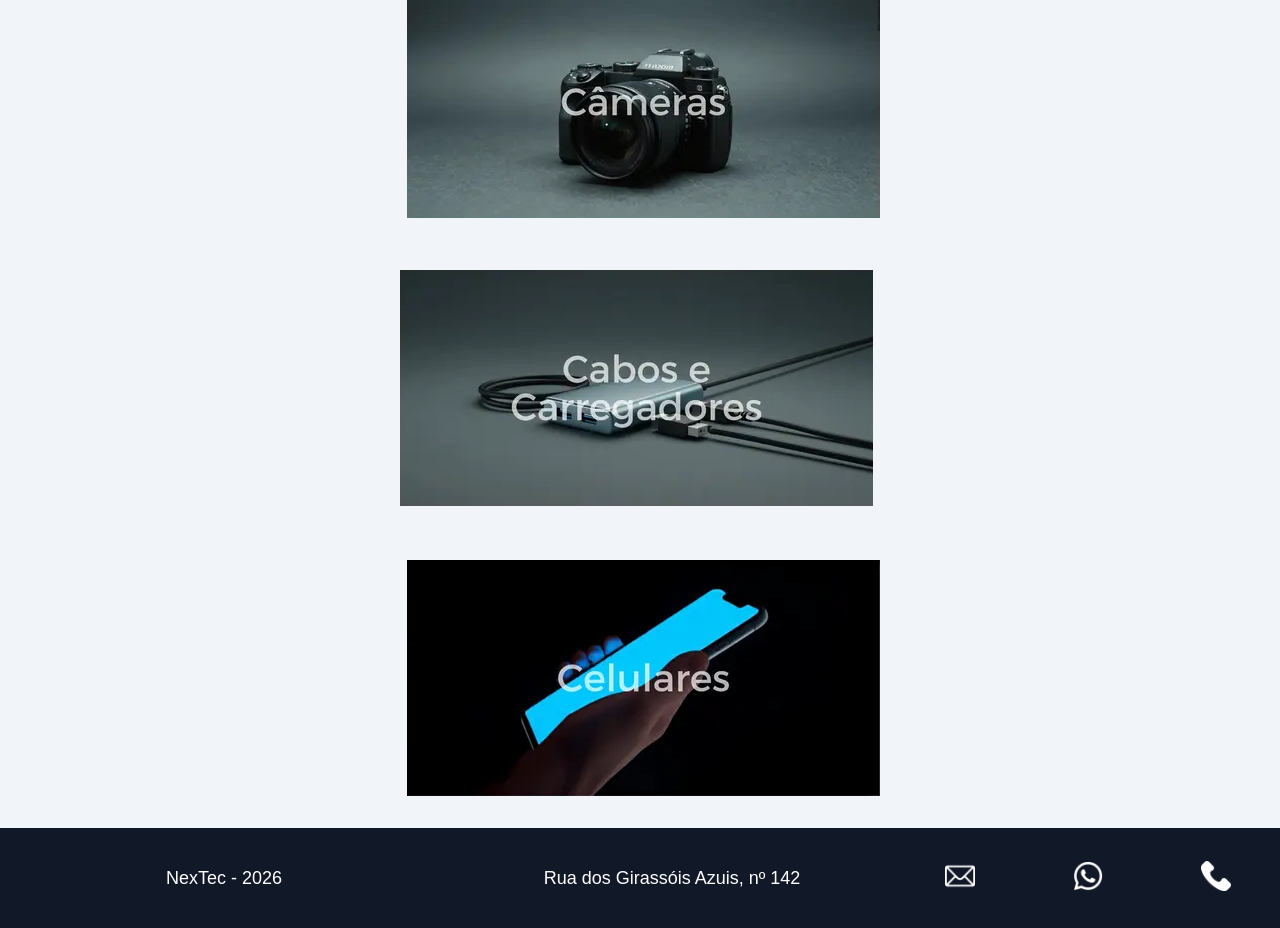
==== commit f3f65c99: "Add files via upload" ====
--- a/src/index.html
+++ b/src/index.html
@@ -12,7 +12,6 @@
             <input role="button" type="checkbox">
             <ul>
                 <li><a href="index.html"><button>Home</button></a></li>
-                <li><a href="servicos.html"><button>Serviços</button></a></li>
                 <li><a href="produtos.html"><button>Produtos</button></a></li>
                 <li><a href="contato.html"><button>Contato</button></a></li>
             </ul>
@@ -48,6 +47,10 @@
         </main>
         <footer>
             <p>NexTec - 2026</p>
+            <p>Rua dos Girassóis Azuis, nº 142</p>
+            <a href="mailto:nextTec@mail.com"><img class="iconesFooter" src="../imgs/mail.webp"></a>
+            <a href="https://wa.me/5511999999999"><img class="iconesFooter" src="../imgs/whatsapp.webp"></a>
+            <a href="tel:+551199999999999"><img class="iconesFooter" src="../imgs/phone-call.webp"></a>
         </footer>
     </body>
 </html>
--- a/styles/template.css
+++ b/styles/template.css
@@ -82,7 +82,7 @@
 
 
 #galeriaServicos{
-    background-color: var(--bases);
+    
     width: 80%;
     display: flex;
     flex-wrap: wrap;
@@ -112,7 +112,11 @@
     text-align: center;
 
     & p{
-        width: 100%;
+        width: 70%;
+    }
+
+    & a{
+        width: 20%;
     }
 }
 
@@ -256,3 +260,56 @@
     }
 }
 
+#conteudoProdutos {
+    width: 100%;
+
+    & div{
+        display: flex;
+        flex-wrap: wrap;
+    }
+    & section{
+        width: 90%;
+    }
+    & h1{
+        margin: 5% 0 5% 0;
+    }
+}
+
+#GaleriaAcessorios #GaleriaArmazenamento #GalariaCaixasSom{
+   display: flex;
+   justify-content: space-between;
+}
+
+#conteudoProdutos div img{
+    width: 200px;
+    height: 200px;    
+}
+
+
+#conteudoProdutos div div{
+    display: flex;
+    flex-direction: column;
+    padding: 20px;
+    border-radius: 10px;
+    border: solid 1px lightgray;
+    margin: 0 2% 0 0;
+    
+
+    & button{
+        margin-top: 2%;
+        height: 30px;
+        width: 80%;
+        align-self: center;
+        border-radius: 10px;
+        border: solid 1px lightblue;
+        background-color: transparent;
+
+    }
+}
+
+.iconesFooter{
+    width: 30px;
+    height: 30px;
+    margin-left: 10px;
+    margin-right: 10px;
+}
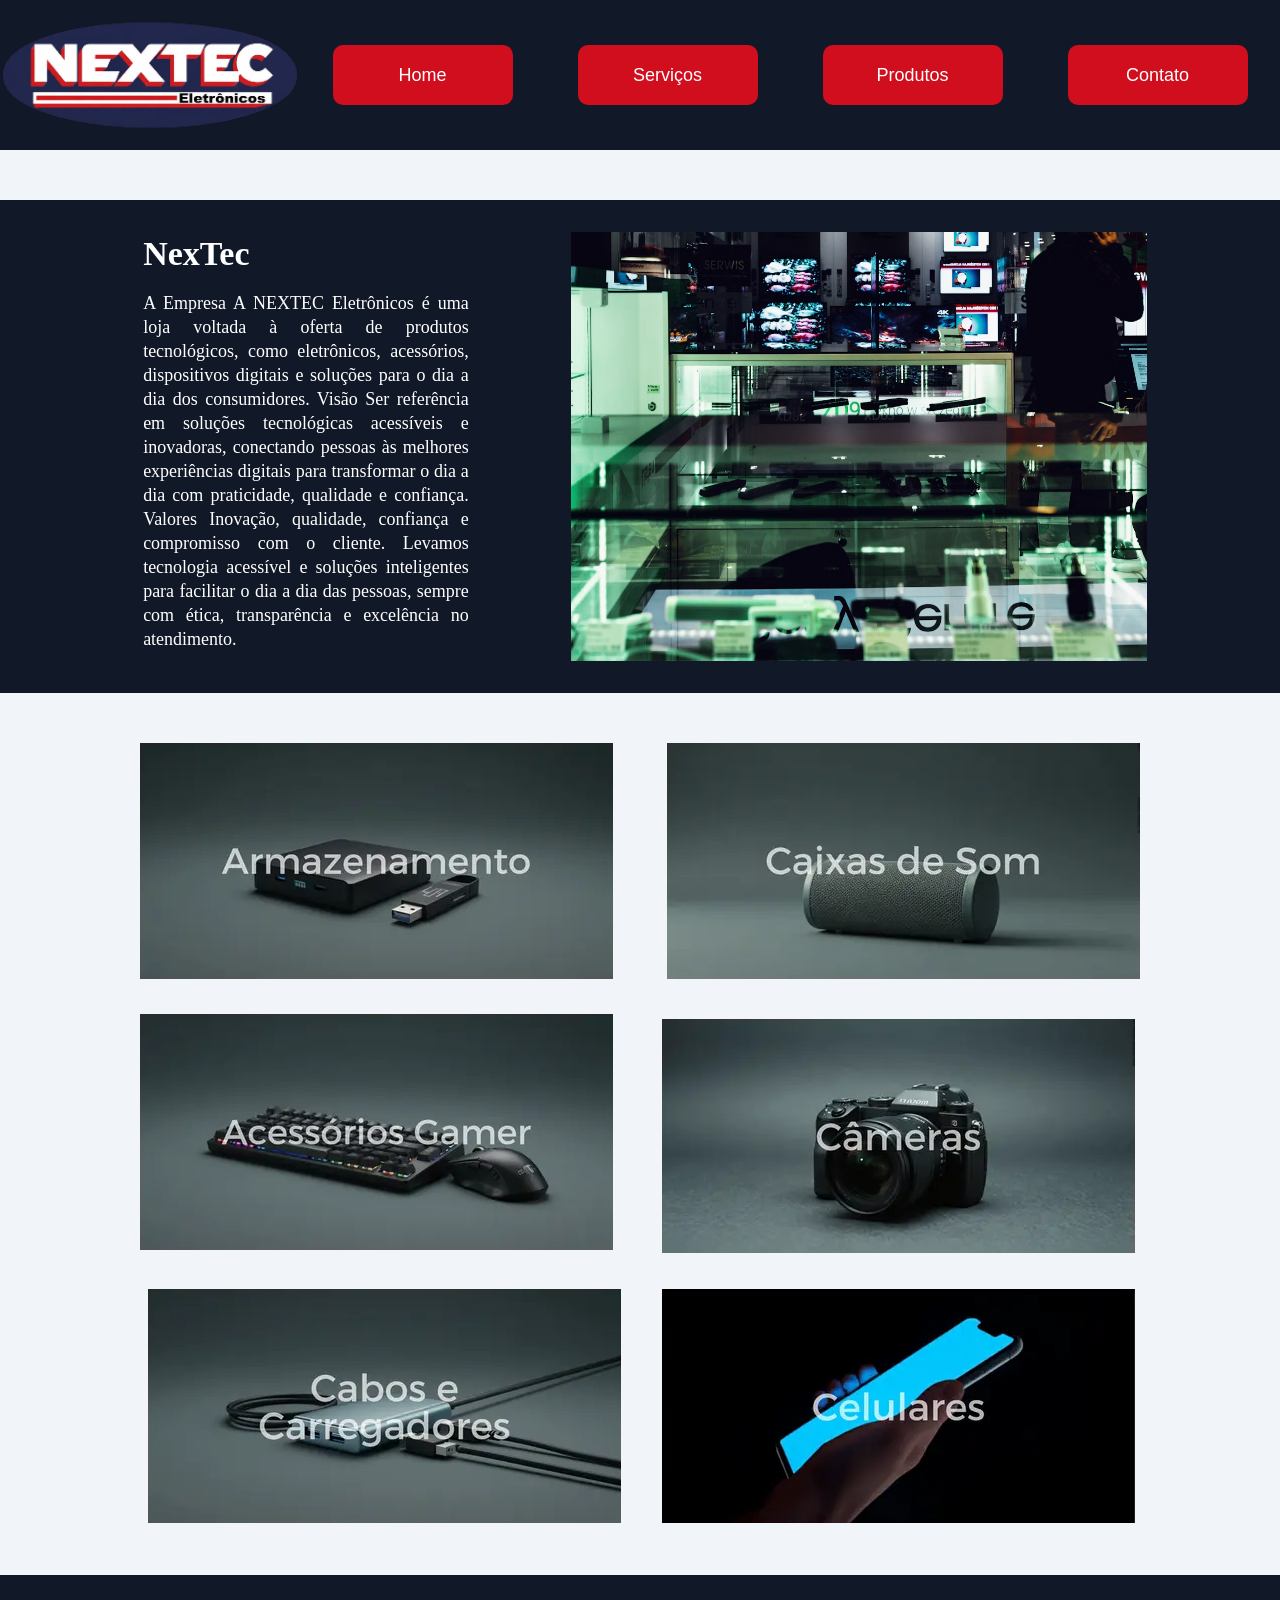
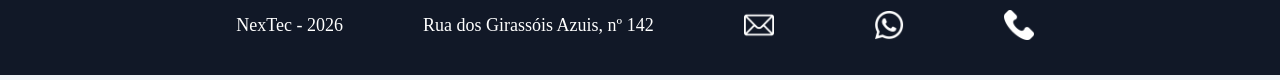
==== commit 93ddc2fb: "Add files via upload" ====
--- a/src/index.html
+++ b/src/index.html
@@ -5,6 +5,7 @@
         <meta charset="UTF-8">
         <meta name="viewport" content="width=device-width, initial-scale=1.0">
         <link rel="stylesheet" href="../styles/template.css">
+        <link href="https://fonts.googleapis.com/css2?family=Poppins:wght@300;400;600;700&display=swap" rel="stylesheet">
     </head>
     <body>
         <nav id="barraNavegacao">
@@ -12,6 +13,7 @@
             <input role="button" type="checkbox">
             <ul>
                 <li><a href="index.html"><button>Home</button></a></li>
+                <li><a href="servicos.html"><button>Serviços</button></a></li>
                 <li><a href="produtos.html"><button>Produtos</button></a></li>
                 <li><a href="contato.html"><button>Contato</button></a></li>
             </ul>
@@ -48,9 +50,9 @@
         <footer>
             <p>NexTec - 2026</p>
             <p>Rua dos Girassóis Azuis, nº 142</p>
-            <a href="mailto:nextTec@mail.com"><img class="iconesFooter" src="../imgs/mail.webp"></a>
-            <a href="https://wa.me/5511999999999"><img class="iconesFooter" src="../imgs/whatsapp.webp"></a>
-            <a href="tel:+551199999999999"><img class="iconesFooter" src="../imgs/phone-call.webp"></a>
+            <a role="button" href="mailto:nextTec@mail.com">Botão Email Link<img class="iconesFooter" src="../imgs/mail.webp"  alt="imagem link email"></a>
+            <a role="button" href="https://wa.me/5511999999999">Botão Whatsapp Link<img class="iconesFooter" src="../imgs/whatsapp.webp" alt="imagem link whatsapp"></a>
+            <a role="button" href="tel:+551199999999999">Botão Telefone Link<img class="iconesFooter" src="../imgs/phone-call.webp" alt="imagem link telefone"></a>
         </footer>
     </body>
 </html>
--- a/styles/template.css
+++ b/styles/template.css
@@ -8,7 +8,6 @@
     box-sizing: border-box;
     margin: 0;
     padding: 0;
-    font-family: 'Lucida Sans', 'Lucida Sans Regular', 'Lucida Grande', 'Lucida Sans Unicode', Geneva, Verdana, sans-serif;
 }
 
 :root{
@@ -56,7 +55,7 @@
         width: 180px;
         height: 60px;
         font-size: 18px;
-        border-radius:30px;
+        border-radius:10px;
         color: white;
     }
 
@@ -82,23 +81,26 @@
 
 
 #galeriaServicos{
-    
-    width: 80%;
+    width: 100%;
     display: flex;
     flex-wrap: wrap;
-    align-items: center;
-    justify-content: space-around;
+    justify-content: center;
+    margin-bottom: 2.5%;
+    & a{
+
+        color: transparent;
+        width: 500px;
+        height: 250px;
+        margin: 10px;
+        background-image: url('../imgs/galeriaSprite.webp');
+    }
+
 }
 
 body{
     display: flex;
     flex-direction: column;
     align-items: center;
-}
-
-#galeriaServicos a img{
-    width: 300px;
-    height: 200px;
 }
 
 footer{
@@ -110,22 +112,15 @@
     display: flex;
     align-items: center;
     text-align: center;
-
-    & p{
-        width: 70%;
-    }
-
+    justify-content: center;
+
+    & p {
+        padding: 40px;
+    }
     & a{
-        width: 20%;
-    }
-}
-
-#galeriaServicos a{
-    color: transparent;
-    width: 500px;
-    height: 250px;
-    margin: 20px;
-    background-image: url('../imgs/galeriaSprite.webp');
+        padding: 40px;
+        font-size: 0px;
+    }
 }
 
 #galeriaServicos :nth-child(2){
@@ -133,28 +128,25 @@
 }
 
 #galeriaServicos :nth-child(3){
-    background-position: 0 -250px;
+    background-position: 0 -255px;
 }
 
 #galeriaServicos :nth-child(4){
-    background-position: 500px -250px;
+    background-position: 495px -250px;
 }
 
 #galeriaServicos :nth-child(5){
-    background-position: 0 -510px;
+    background-position: 8px -506px;
 }
 
 #galeriaServicos :nth-child(6){
-    background-position: 500px -510px;
+    background-position: 495px -506px;
 }
 
 #fotoEmpresa{
     width: 50%;
 }
 
-#apresentacaoEmpresa p{
-    width: 40%;
-}
 #apresentacaoEmpresa{
     display: flex;
     background-color: var(--bases);
@@ -162,26 +154,31 @@
     width: 100%;
     color: white;
     padding: 2.5% 5% 2.5% 5%;
+    justify-content: center;
 
     & div{
         display: flex;
         flex-direction: column;
-    }
-
-    & div p {
-        width: 95%;
-        height: 100%;
-    }
-}
-
-#apresentacaoEmpresa div{
-    display: flex;
-}
+        padding: 10px;
+        margin-right: 8%;
+        height: auto;
+        width: 30%;
+        text-align: justify;
+        line-height: 150%;
+    }
+    & div h1{
+        margin-bottom: 25px;
+    }
+}
+
 
 #conteudoContato{
-    width: 80%;
+    width: 60%;
     height: 500px;
-    color: black;
+    border: solid lightgray 1px;
+    border-radius: 5px;
+    padding: 0.5%;
+    margin-bottom: 4%;
 
     & section{
         width: 80%;
@@ -204,6 +201,15 @@
 #conteudoContato section form{
     display: flex;
     flex-direction: column;
+
+    & button{
+        margin-top: 20px;
+        padding: 15px;
+        width: 160px;
+        border: none;
+        border-radius: 10px;
+        font-size: 16px;
+    }
 }
 
 @media  (max-width:1030px) {
@@ -261,17 +267,18 @@
 }
 
 #conteudoProdutos {
-    width: 100%;
 
     & div{
         display: flex;
         flex-wrap: wrap;
+        justify-content: center;
     }
     & section{
         width: 90%;
     }
     & h1{
-        margin: 5% 0 5% 0;
+        margin: 2% 0 2% 2%;
+        width: 100%;
     }
 }
 
@@ -286,7 +293,7 @@
 }
 
 
-#conteudoProdutos div div{
+#conteudoProdutos section div div{
     display: flex;
     flex-direction: column;
     padding: 20px;
@@ -312,4 +319,51 @@
     height: 30px;
     margin-left: 10px;
     margin-right: 10px;
+}
+
+#imagemServicos{
+    width: 700px;
+    margin-right: 10%;
+}
+
+#formularioServicos{
+    display: flex;
+    flex-direction: column;
+    width: 30%;
+
+    & :nth-child(odd){
+        margin-bottom: 5%;
+    }
+
+    & button{
+        width: 30%;
+        align-self: end;
+        padding: 8px;
+        background-color: var(--destaques);
+        color: white;
+        border: none;
+        border-radius: 8px;
+        font-size: 16px;
+    }
+}
+
+#mainServicos{
+    display: flex;
+    flex-direction: row;
+    width: 80%;
+    margin-bottom: 15%;
+    justify-content: center;
+    height: 100%;
+}
+
+#selecaoServico{
+    display: flex;
+    justify-content: center;
+    align-items: center;
+
+    & input, label{
+        margin-left: 2%;
+        margin-right: 2%;
+        text-align: center;
+    }
 }
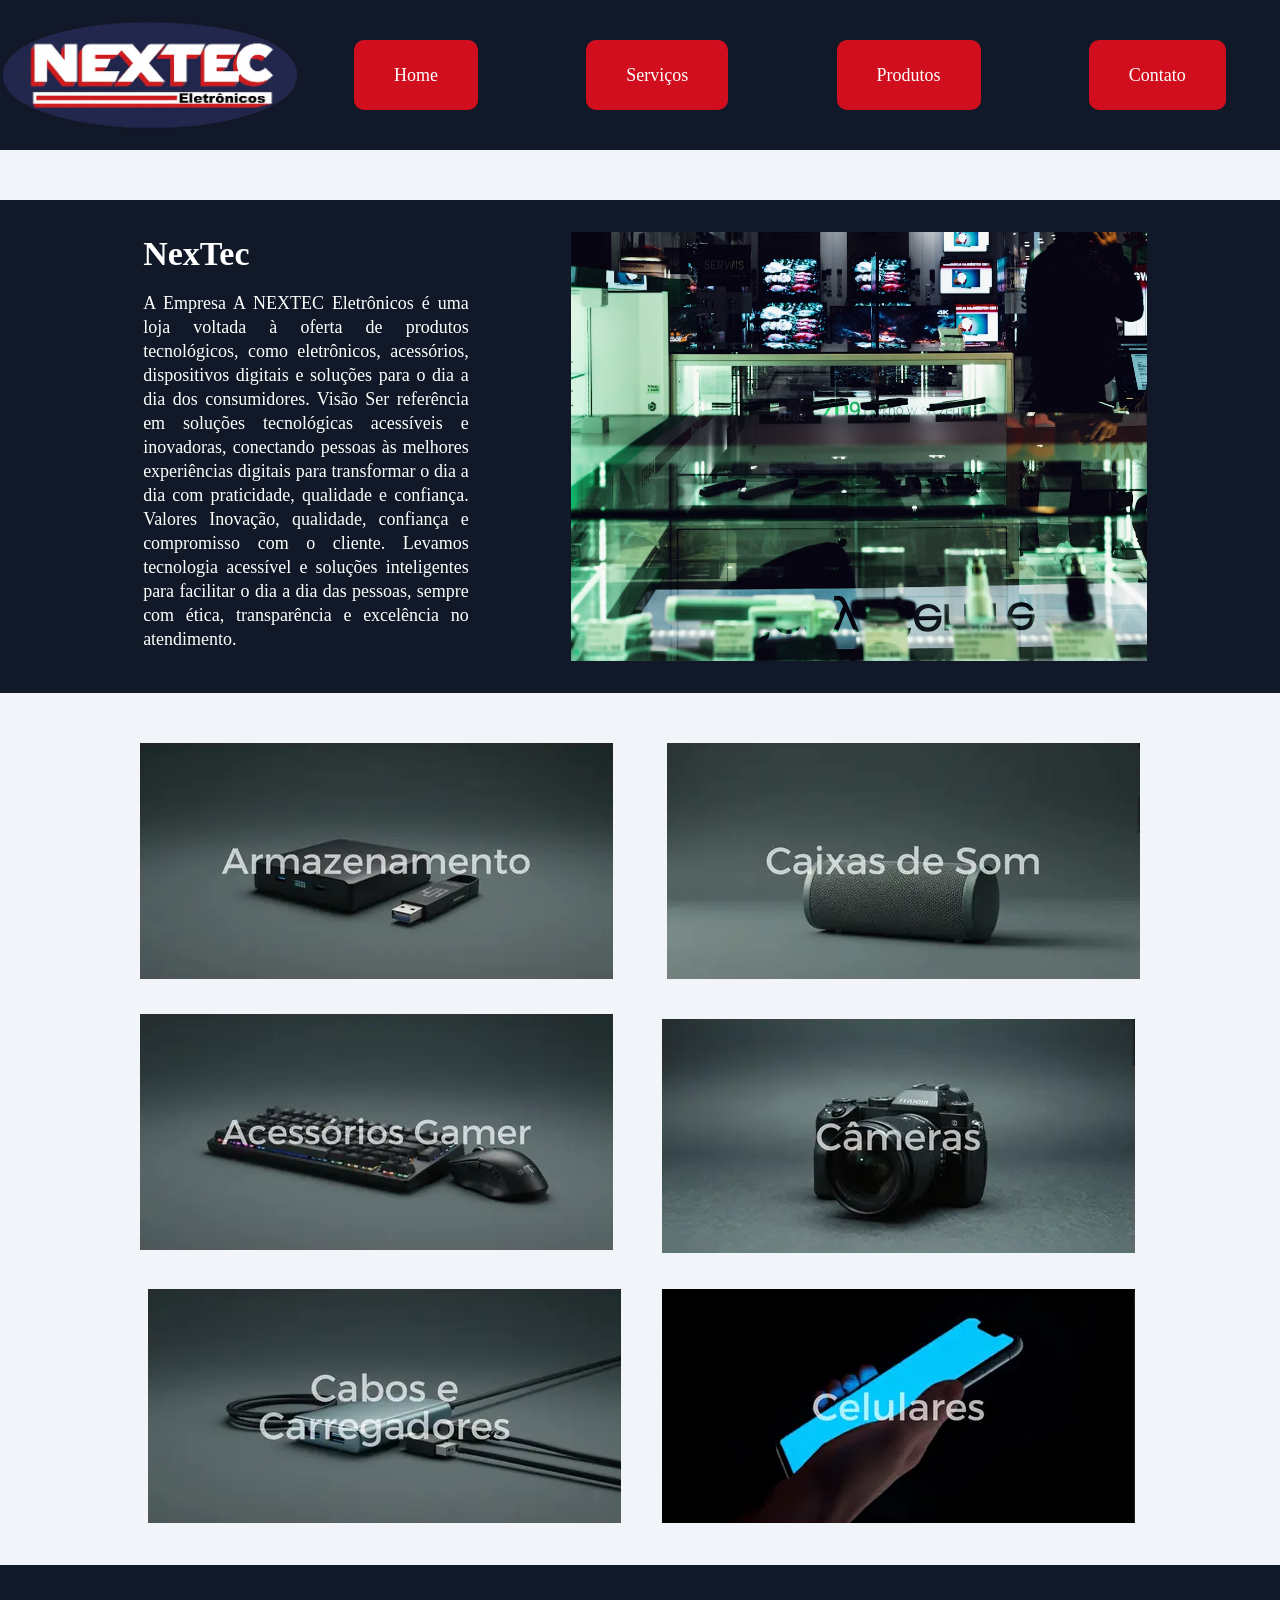
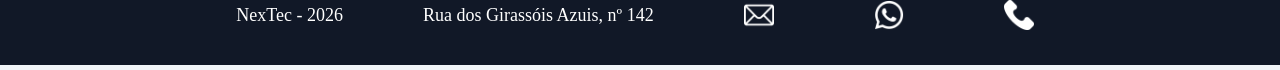
==== commit f3b528ce: "Add files via upload" ====
--- a/src/index.html
+++ b/src/index.html
@@ -10,12 +10,13 @@
     <body>
         <nav id="barraNavegacao">
             <img alt="logotipo da empresa" src="../imgs/logo.webp">
-            <input role="button" type="checkbox">
+            <label id="labelNav" for="botaoBarraNav">Botão para uso de navegacao de dispositivos mobile</label>
+            <input id="botaoBarraNav" aria-pressed="false" role="button" type="checkbox">
             <ul>
-                <li><a href="index.html"><button>Home</button></a></li>
-                <li><a href="servicos.html"><button>Serviços</button></a></li>
-                <li><a href="produtos.html"><button>Produtos</button></a></li>
-                <li><a href="contato.html"><button>Contato</button></a></li>
+                <li><a href="index.html">Home</a></li>
+                <li><a href="servicos.html">Serviços</a></li>
+                <li><a href="produtos.html">Produtos</a></li>
+                <li><a href="contato.html">Contato</a></li>
             </ul>
         </nav>
         <main id="conteudoPrincipal">
--- a/styles/template.css
+++ b/styles/template.css
@@ -49,11 +49,10 @@
         width: 80%;
         justify-content: space-around;
     }
-    & button{
+    & a{
         border: none;
         background-color: var(--destaques);
-        width: 180px;
-        height: 60px;
+        padding: 25px 40px 25px 40px;
         font-size: 18px;
         border-radius:10px;
         color: white;
@@ -98,9 +97,11 @@
 }
 
 body{
+    min-height: 100vh;
     display: flex;
     flex-direction: column;
     align-items: center;
+    
 }
 
 footer{
@@ -108,7 +109,7 @@
     width: 100%;
     height: 100px;
     color: white;
-    margin-top: 10px;
+    margin-top: auto;
     display: flex;
     align-items: center;
     text-align: center;
@@ -145,6 +146,15 @@
 
 #fotoEmpresa{
     width: 50%;
+}
+
+#mainServicos{
+    display: flex;
+    flex-direction: row;
+    width: 80%;
+    margin-bottom: 15%;
+    justify-content: center;
+    height: 100%;
 }
 
 #apresentacaoEmpresa{
@@ -220,6 +230,7 @@
 
         & input{
             display: inline-block;
+            
             width: 50px;
             height: 50px; 
             appearance: none;
@@ -230,13 +241,8 @@
         & a{
             width: 100%;
             display: flex;
+            background-color: transparent;
             justify-content: center;
-
-            & button{
-                width: 100%;
-                border-radius: 0px;
-                background-color: transparent;
-            }
         }
 
         & ul{
@@ -262,7 +268,54 @@
         
         & img{
             width: 500px;
-        }
+            align-self: end;
+        }
+
+        & p, h1{
+            width: 400px;
+            align-self: center;
+        }
+    }
+
+    #mainServicos{
+        flex-direction: column;
+        align-items: center;
+        justify-content: center;
+    }
+
+    #GaleriaAcessorios h1{
+        text-align: center;
+    }
+
+    #GaleriaArmazenamento h1{
+        text-align: center;
+    }
+
+    #GaleriaCaixasSom h1{
+        text-align: center;
+    }
+}
+
+@media (max-width:940px){
+    footer{
+        height: 500px;
+        flex-direction: column;
+    }
+
+    #mainServicos{
+        & img{
+            display: none;
+        }
+
+        & form{
+            width: 100%;
+        }
+    }
+}
+
+@media (max-width:540px){
+    footer{
+        height: 600px;
     }
 }
 
@@ -302,12 +355,15 @@
     margin: 0 2% 0 0;
     
 
-    & button{
+    & a{
         margin-top: 2%;
         height: 30px;
         width: 80%;
         align-self: center;
         border-radius: 10px;
+        text-align: center;
+        text-decoration: none;
+        color: black;
         border: solid 1px lightblue;
         background-color: transparent;
 
@@ -347,15 +403,6 @@
     }
 }
 
-#mainServicos{
-    display: flex;
-    flex-direction: row;
-    width: 80%;
-    margin-bottom: 15%;
-    justify-content: center;
-    height: 100%;
-}
-
 #selecaoServico{
     display: flex;
     justify-content: center;
@@ -366,4 +413,9 @@
         margin-right: 2%;
         text-align: center;
     }
+}
+
+#labelNav{
+    color: transparent;
+    font-size: 0px;
 }
